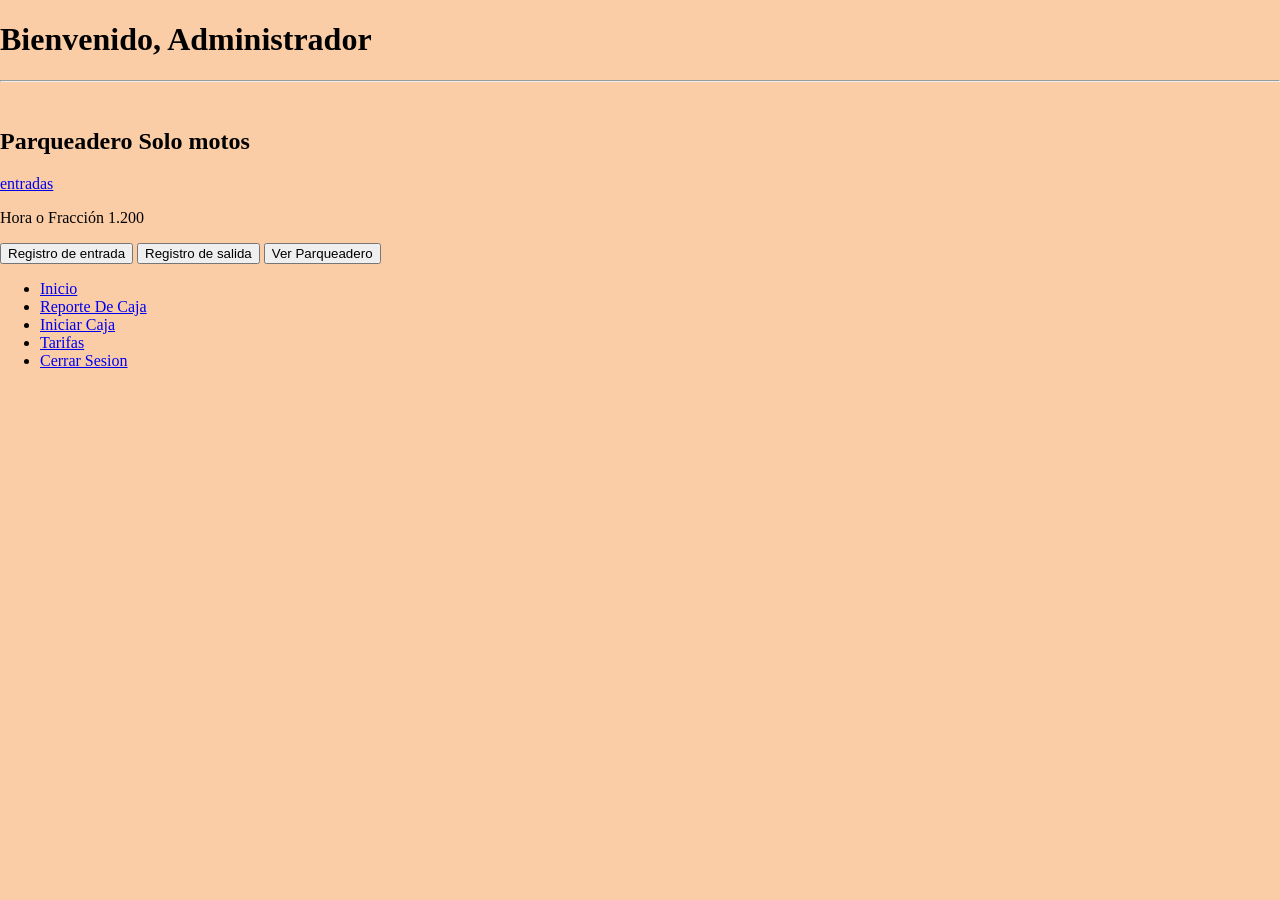
==== html/index.html @ 6537bd14 "cambio de pagina" ====
<!DOCTYPE html>
<html lang="en">
<head>
    <meta charset="UTF-8">
    <meta name="viewport" content="width=device-width, initial-scale=1.0">
    <link rel="stylesheet" type="text/css" href="../css/style.css">
    <title>Proyecto parqueadero</title>
</head>
<body>
 <h1>Bienvenido, Administrador</h1> <hr>
 <br>
 <h2>Parqueadero Solo motos</h2>
 <a href="entradas.html">entradas</a>
 <p>Hora o Fracción 1.200</p>
 
 <button onclick="RegistrodeEntrada()">Registro de entrada</button>
 <button onclick="RegistrDeSalida()">Registro de salida</button>
 <button onclick="VerPaqueadero()">Ver Parqueadero</button> 

 <nav>
    <ul>
        <li><a href="#Inicio">Inicio</a></li>
        <li><a href="#ReporteDeCaja">Reporte De Caja</a></li>
        <li><a href="#IniciarCaja">Iniciar Caja</a></a></li>
        <li><a href="#Tarifas">Tarifas</a></li>
        <li><a href="#CerrarSesion">Cerrar Sesion</a></li>
    </ul>
 </nav>
 <script src="parking.js"></script>
</body>
</html>
---- css/style.css ----
body {
    background-color: rgb(250, 205, 166);
    margin: 0;
    padding: 0;
}
header h1 {
    text-align: top center;
    margin-top: 100px;
}
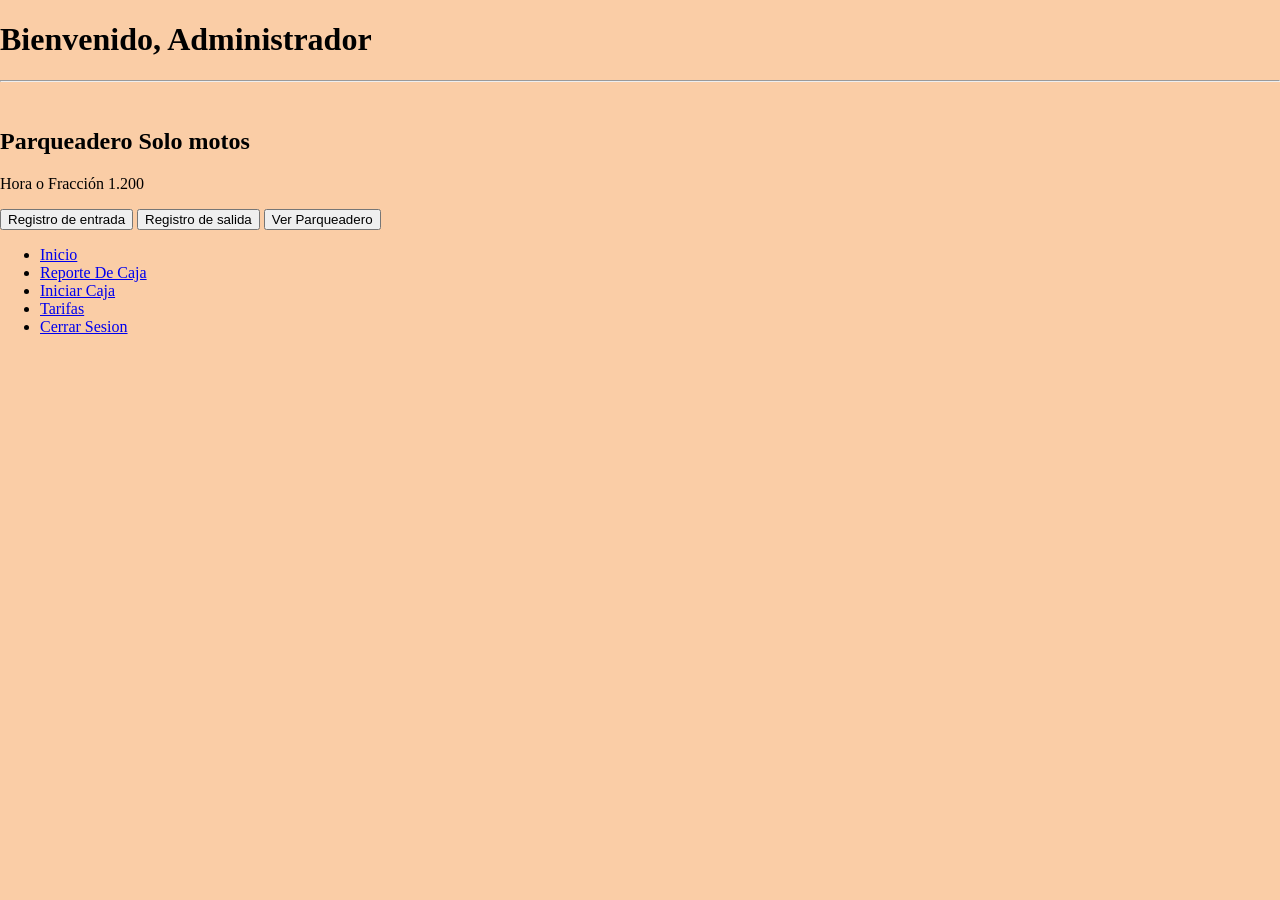
==== commit fc3fadc6: "modificacion de funciones de botones" ====
--- a/html/index.html
+++ b/html/index.html
@@ -7,10 +7,9 @@
     <title>Proyecto parqueadero</title>
 </head>
 <body>
- <h1>Bienvenido, Administrador</h1> <hr>
+ <h1 id="Inicio">Bienvenido, Administrador</h1> <hr>
  <br>
  <h2>Parqueadero Solo motos</h2>
- <a href="entradas.html">entradas</a>
  <p>Hora o Fracción 1.200</p>
  
  <button onclick="RegistrodeEntrada()">Registro de entrada</button>
@@ -21,7 +20,7 @@
     <ul>
         <li><a href="#Inicio">Inicio</a></li>
         <li><a href="#ReporteDeCaja">Reporte De Caja</a></li>
-        <li><a href="#IniciarCaja">Iniciar Caja</a></a></li>
+        <li><a href="#IniciarCaja">Iniciar Caja</a></li>
         <li><a href="#Tarifas">Tarifas</a></li>
         <li><a href="#CerrarSesion">Cerrar Sesion</a></li>
     </ul>
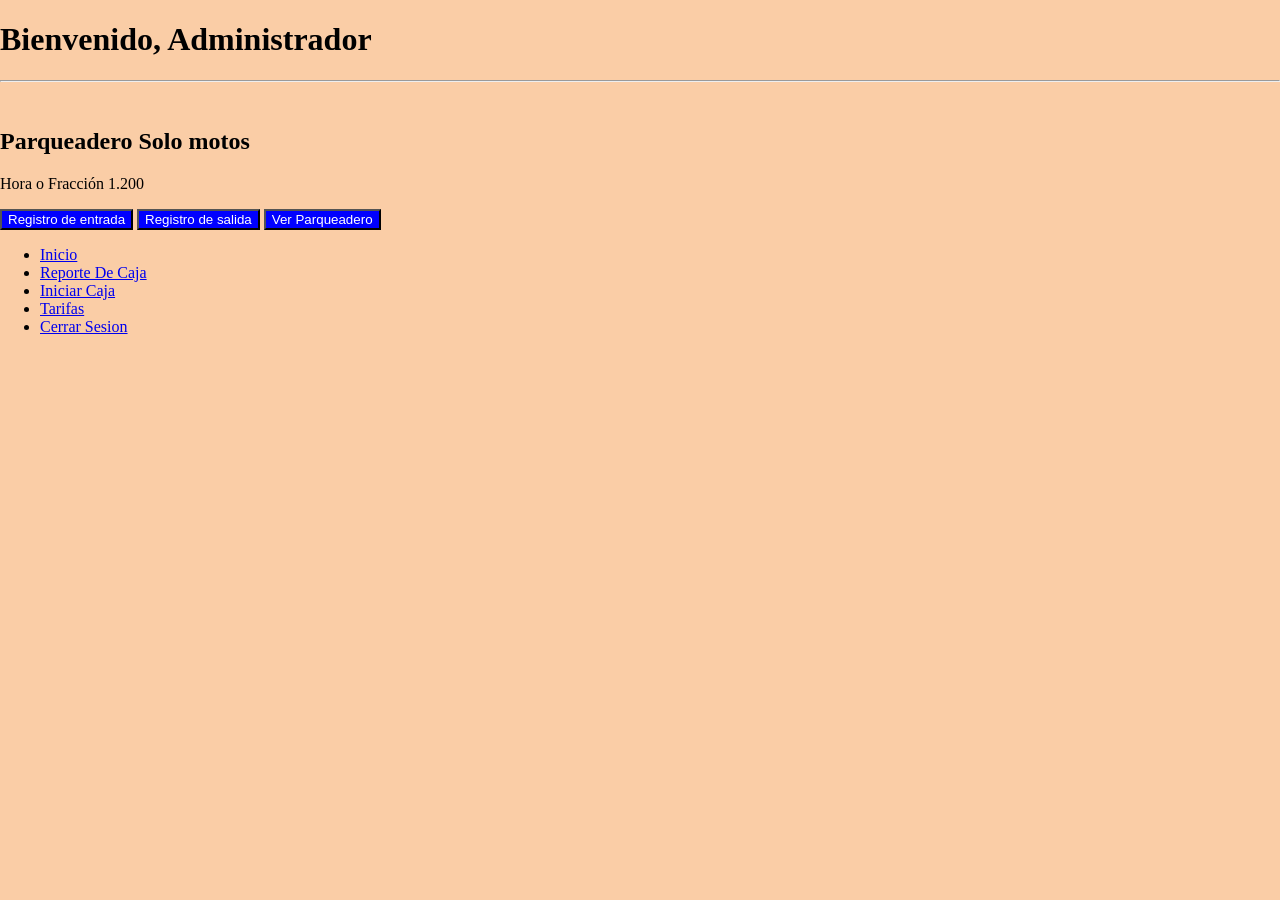
==== commit b13bf93b: "estilo" ====
--- a/html/index.html
+++ b/html/index.html
@@ -1,30 +1,35 @@
 <!DOCTYPE html>
-<html lang="en">
+<html lang="es">
+
 <head>
     <meta charset="UTF-8">
     <meta name="viewport" content="width=device-width, initial-scale=1.0">
     <link rel="stylesheet" type="text/css" href="../css/style.css">
+    <script src="../js/parking.js"></script>
     <title>Proyecto parqueadero</title>
 </head>
+
 <body>
- <h1 id="Inicio">Bienvenido, Administrador</h1> <hr>
- <br>
- <h2>Parqueadero Solo motos</h2>
- <p>Hora o Fracción 1.200</p>
- 
- <button onclick="RegistrodeEntrada()">Registro de entrada</button>
- <button onclick="RegistrDeSalida()">Registro de salida</button>
- <button onclick="VerPaqueadero()">Ver Parqueadero</button> 
+    <h1 id="Inicio">Bienvenido, Administrador</h1>
+    <hr>
+    <br>
+    <h2>Parqueadero Solo motos</h2>
+    <p>Hora o Fracción 1.200</p>
 
- <nav>
-    <ul>
-        <li><a href="#Inicio">Inicio</a></li>
-        <li><a href="#ReporteDeCaja">Reporte De Caja</a></li>
-        <li><a href="#IniciarCaja">Iniciar Caja</a></li>
-        <li><a href="#Tarifas">Tarifas</a></li>
-        <li><a href="#CerrarSesion">Cerrar Sesion</a></li>
-    </ul>
- </nav>
- <script src="parking.js"></script>
+    <button class="button-style" type="button" onclick="registroDeEntrada()">Registro de entrada</button>
+    <button class="button-style" type="button" onclick="registroDeSalida()">Registro de salida</button>
+    <button class="button-style" type="button" onclick="verParqueadero()">Ver Parqueadero</button>
+
+    <nav>
+        <ul>
+            <li><a href="#Inicio">Inicio</a></li>
+            <li><a href="#ReporteDeCaja">Reporte De Caja</a></li>
+            <li><a href="#IniciarCaja">Iniciar Caja</a></li>
+            <li><a href="#Tarifas">Tarifas</a></li>
+            <li><a href="#CerrarSesion">Cerrar Sesion</a></li>
+        </ul>
+    </nav>
+   
 </body>
+
 </html>
--- a/css/style.css
+++ b/css/style.css
@@ -6,4 +6,9 @@
 header h1 {
     text-align: top center;
     margin-top: 100px;
+}
+
+.button-style {
+    color: white;
+    background-color: blue;
 }
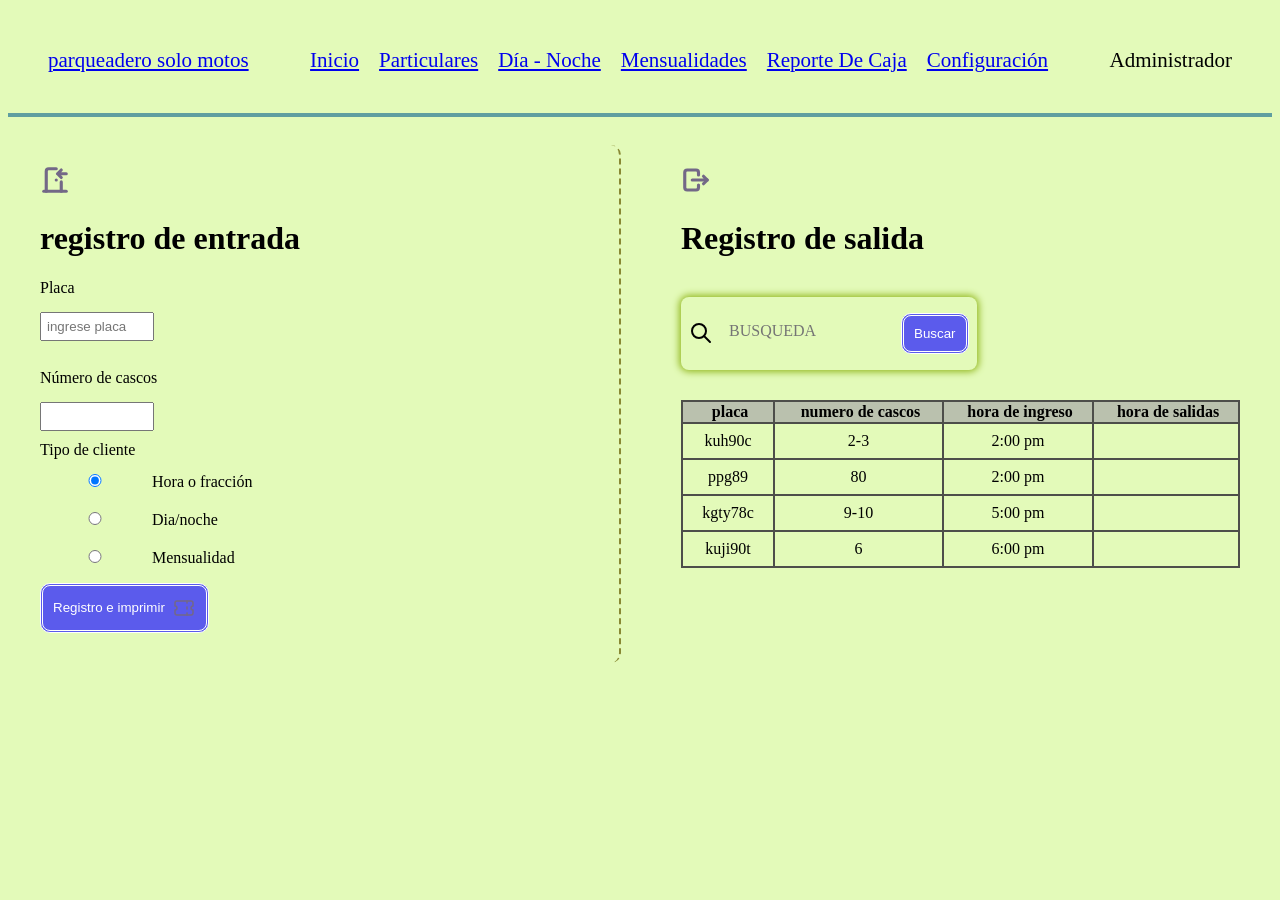
==== commit f32e5a6b: "se borraron archivos inutilizados, se creo y se estilo el header" ====
--- a/html/index.html
+++ b/html/index.html
@@ -4,32 +4,120 @@
 <head>
     <meta charset="UTF-8">
     <meta name="viewport" content="width=device-width, initial-scale=1.0">
+    <title>Parqueadero solo motos</title>
     <link rel="stylesheet" type="text/css" href="../css/style.css">
-    <script src="../js/parking.js"></script>
-    <title>Proyecto parqueadero</title>
+    <script src="../js/logica-index.js"> </script>
 </head>
 
 <body>
-    <h1 id="Inicio">Bienvenido, Administrador</h1>
-    <hr>
-    <br>
-    <h2>Parqueadero Solo motos</h2>
-    <p>Hora o Fracción 1.200</p>
+    <header>
+        <div>
+            <a href="index.html">parqueadero solo motos </a>
+        </div>
+        <nav class="header-nav">
+            <a href="index.html">Inicio</a>
+            <a href="particulares.html">Particulares</a>
+            <a href="dia-noche.html">Día - Noche</a>
+            <a href="mensualidades.html">Mensualidades</a>
+            <a href="reporte-caja.html">Reporte De Caja</a>
+            <a href="configuracion.html">Configuración</a>
+        </nav>
+        <div>
+            <span>Administrador</span>
+        </div>
+    </header>
+    <!--PARTE 1-->
+    <div class="container">
 
-    <button class="button-style" type="button" onclick="registroDeEntrada()">Registro de entrada</button>
-    <button class="button-style" type="button" onclick="registroDeSalida()">Registro de salida</button>
-    <button class="button-style" type="button" onclick="verParqueadero()">Ver Parqueadero</button>
+        <div class="entrada">
+            <svg xmlns="http://www.w3.org/2000/svg" width="30" height="30" viewBox="0 0 24 24" fill="none"
+                stroke="#736887" stroke-width="2.5" stroke-linecap="round" stroke-linejoin="round"
+                class="icon icon-tabler icons-tabler-outline icon-tabler-door-enter">
+                <path stroke="none" d="M0 0h24v24H0z" fill="none" />
+                <path d="M13 12v.01" />
+                <path d="M3 21h18" />
+                <path d="M5 21v-16a2 2 0 0 1 2 -2h6m4 10.5v7.5" />
+                <path d="M21 7h-7m3 -3l-3 3l3 3" />
+            </svg>
+            <h1>registro de entrada</h1>
+            <form>
+                <label>Placa</label>
+                <input type="text" id="ingreseplaca" placeholder="ingrese placa">
+                <br>
+                <label>Número de cascos</label>
+                <input type="text" id="númerodecascos">
 
-    <nav>
-        <ul>
-            <li><a href="#Inicio">Inicio</a></li>
-            <li><a href="#ReporteDeCaja">Reporte De Caja</a></li>
-            <li><a href="#IniciarCaja">Iniciar Caja</a></li>
-            <li><a href="#Tarifas">Tarifas</a></li>
-            <li><a href="#CerrarSesion">Cerrar Sesion</a></li>
-        </ul>
-    </nav>
-   
+                <label>Tipo de cliente</label>
+                <label for="hora">
+                    <input type="radio" id="hora" name="tipoDecobro" value="hora" checked>
+                    Hora o fracción
+                </label>
+
+
+                <label for="Dia/Noche">
+                    <input type="radio" id="diaNoche" name="tipoDecobro" value="dia/noche">
+                    Dia/noche
+                </label>
+
+                <label for="mensualidad">
+                    <input type="radio" id="mensualidad" name="tipoDecobro" value="mensualidad">
+                    Mensualidad
+                </label>
+
+                <button type="submit" class="button-style">
+                    Registro e imprimir
+                    <svg xmlns="http://www.w3.org/2000/svg" width="24" height="24" viewBox="0 0 24 24" fill="none"
+                        stroke="#736887" stroke-width="1.5" stroke-linecap="round" stroke-linejoin="round"
+                        class="icon icon-tabler icons-tabler-outline icon-tabler-ticket">
+                        <path stroke="none" d="M0 0h24v24H0z" fill="none" />
+                        <path d="M15 5l0 2" />
+                        <path d="M15 11l0 2" />
+                        <path d="M15 17l0 2" />
+                        <path
+                            d="M5 5h14a2 2 0 0 1 2 2v3a2 2 0 0 0 0 4v3a2 2 0 0 1 -2 2h-14a2 2 0 0 1 -2 -2v-3a2 2 0 0 0 0 -4v-3a2 2 0 0 1 2 -2" />
+                    </svg>
+                </button>
+            </form>
+        </div>
+
+        <div class="salida">
+            <svg xmlns="http://www.w3.org/2000/svg" width="30" height="30" viewBox="0 0 24 24" fill="none"
+                stroke="#736887" stroke-width="2.5" stroke-linecap="round" stroke-linejoin="round"
+                class="icon icon-tabler icons-tabler-outline icon-tabler-logout">
+                <path stroke="none" d="M0 0h24v24H0z" fill="none" />
+                <path d="M14 8v-2a2 2 0 0 0 -2 -2h-7a2 2 0 0 0 -2 2v12a2 2 0 0 0 2 2h7a2 2 0 0 0 2 -2v-2" />
+                <path d="M9 12h12l-3 -3" />
+                <path d="M18 15l3 -3" />
+            </svg>
+            <h1>Registro de salida</h1>
+            <br>
+            <form>
+                <div>
+                    <svg xmlns="http://www.w3.org/2000/svg" width="24" height="24" viewBox="0 0 24 24" fill="none"
+                        stroke="currentColor" stroke-width="2" stroke-linecap="round" stroke-linejoin="round"
+                        class="icon icon-tabler icons-tabler-outline icon-tabler-search">
+                        <path stroke="none" d="M0 0h24v24H0z" fill="none" />
+                        <path d="M3 10a7 7 0 1 0 14 0a7 7 0 1 0 -14 0" />
+                        <path d="M21 21l-6 -6" />
+                    </svg>
+                    <!-- <label for="buscarporplaca"> Buscar por placa</label> -->
+                    <input required type="text" id="buscarPorPlaca" name="buscarPorPlaca" placeholder="busqueda"
+                        pattern="[A-Za-z]{3}\s\d{2}[A-Za-z]?" title="Ingrese placa" required>
+                    <button type="submit" class="button-style">Buscar</button>
+                </div>
+            </form>
+            <table class="table-container">
+                <tr>
+                    <th>placa</th>
+                    <th>numero de cascos</th>
+                    <th>hora de ingreso</th>
+                    <th>hora de salidas</th>
+                </tr>
+                <!-- Aquí  se van a cragar los registros -->
+            </table>
+        </div>
+    </div>
+
 </body>
 
 </html>
--- a/css/style.css
+++ b/css/style.css
@@ -1,14 +1,107 @@
 body {
-    background-color: rgb(250, 205, 166);
+    background-color: rgb(227, 250, 185);
     margin: 0;
     padding: 0;
 }
-header h1 {
-    text-align: top center;
-    margin-top: 100px;
+
+header {
+    display: flex;
+    flex-direction: row;
+    place-content: space-between;
+    padding: 40px;
+    margin: 8px;
+    border-bottom: 4px solid cadetblue;
+    font-size: 21px;
+
+    nav {
+        display: flex;
+        gap: 20px;
+    }
+}
+.container {
+    display: flex;
+    flex-direction: row;
+    gap: 40px;
+    padding: 20px;
+}
+
+.entrada,
+.salida {
+    flex: 1;
+    padding: 20px;
+    border-radius: 10px;
+}
+
+.entrada{
+    border-right: 2px dashed #883
+}
+form {
+    display:flex;
+    flex-direction: column;
+}
+input {
+    width: 100px;
+    padding: 5px;
+    margin-top: 5px;
+    margin-bottom: 10px;
+}
+label {
+    display: block;
+    
+}
+form >* {
+    margin-bottom: 10px;
 }
 
 .button-style {
+    background-color: rgb(91, 91, 236);
     color: white;
-    background-color: blue;
+    padding: 10px;
+    border: double;
+    border-radius: 10px;
+    display: flex;
+    align-items: center;
+    gap: 7px;
+    cursor: pointer;
+    width: fit-content;
+}
+
+form > div {
+  display: flex;
+  align-items: center;
+  border-radius: 0.5rem;
+  box-shadow: 0px 0px 7px 2px rgb(148 185 34);
+  padding: 0.5rem;
+  gap: 0.5rem;
+  width: 50%;
+ 
+}
+
+.salida input[type="text"] {
+  flex: 1;
+  background: transparent;
+  border: none;
+  padding: 0.75rem 0.5rem;
+  font-size: 1rem;
+  font-family: inherit;
+  text-transform: uppercase;
+}
+
+.table-container {
+    margin-top: 20px;
+    width: 100%;
+    border-collapse: collapse;  
+    border : 2px solid rgb(77, 78, 74); 
+}
+
+.table-container th {
+   background-color: rgb(186 193 174);  
+   border: 2px solid rgb(77, 78, 74); 
+   padding-left: 5px;                      
+}
+
+.table-container td {
+    border: 2px solid rgb(77, 78, 74);
+    text-align: center;
+    padding: 8px;
 }
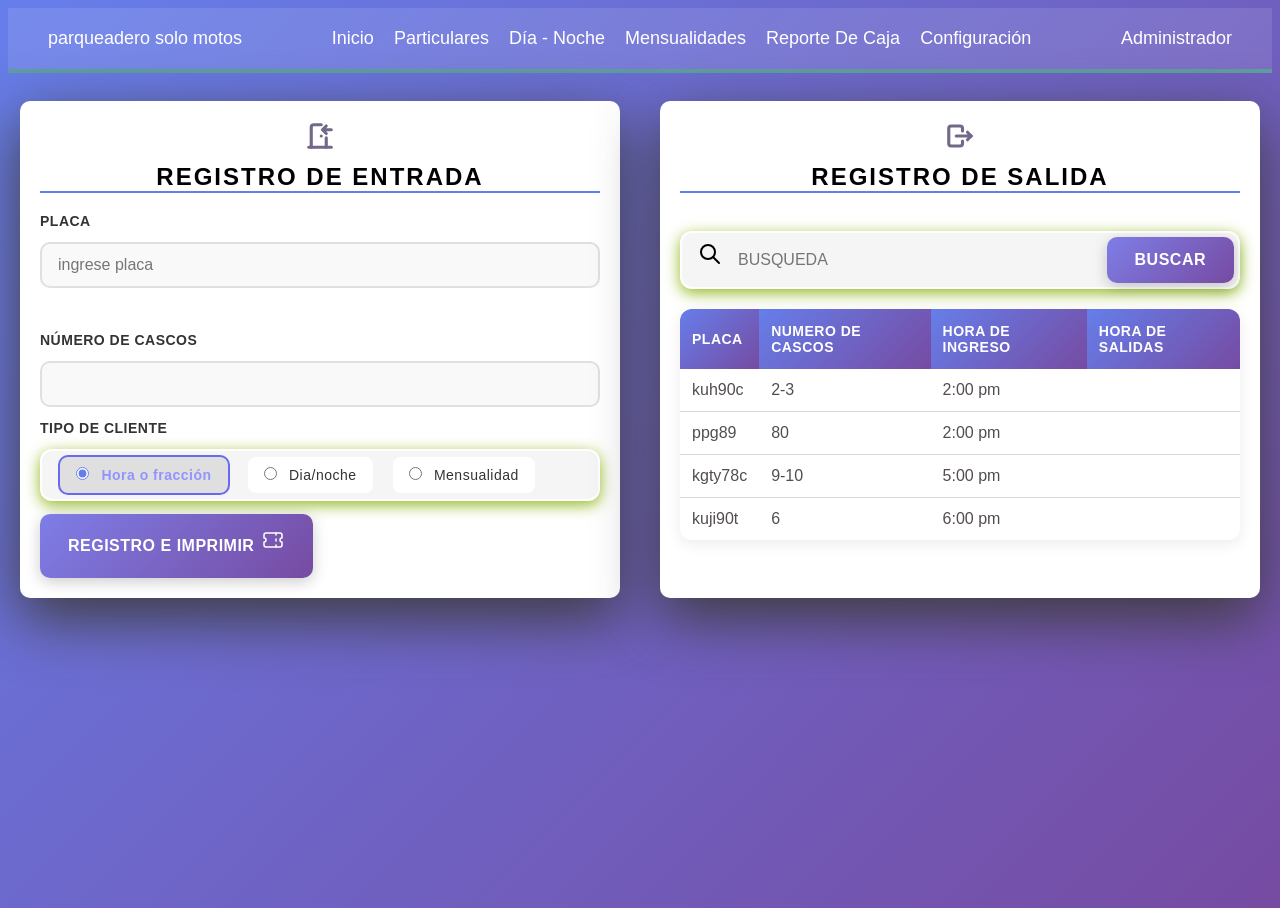
==== commit 01980724: "se finaliza la hoja de estilos de la pestaña de inicio de la página" ====
--- a/html/index.html
+++ b/html/index.html
@@ -48,21 +48,20 @@
                 <input type="text" id="númerodecascos">
 
                 <label>Tipo de cliente</label>
-                <label for="hora">
-                    <input type="radio" id="hora" name="tipoDecobro" value="hora" checked>
-                    Hora o fracción
-                </label>
-
-
-                <label for="Dia/Noche">
-                    <input type="radio" id="diaNoche" name="tipoDecobro" value="dia/noche">
-                    Dia/noche
-                </label>
-
-                <label for="mensualidad">
-                    <input type="radio" id="mensualidad" name="tipoDecobro" value="mensualidad">
-                    Mensualidad
-                </label>
+                <div class="radio-group">
+                    <label for="hora">
+                        <input type="radio" id="hora" name="tipoDecobro" value="hora" checked>
+                        Hora o fracción
+                    </label>
+                    <label for="diaNoche">
+                        <input type="radio" id="diaNoche" name="tipoDecobro" value="dia/noche">
+                        Dia/noche
+                    </label>
+                    <label for="mensualidad">
+                        <input type="radio" id="mensualidad" name="tipoDecobro" value="mensualidad">
+                        Mensualidad
+                    </label>
+                </div>
 
                 <button type="submit" class="button-style">
                     Registro e imprimir
@@ -100,7 +99,7 @@
                         <path d="M3 10a7 7 0 1 0 14 0a7 7 0 1 0 -14 0" />
                         <path d="M21 21l-6 -6" />
                     </svg>
-                    <!-- <label for="buscarporplaca"> Buscar por placa</label> -->
+                    
                     <input required type="text" id="buscarPorPlaca" name="buscarPorPlaca" placeholder="busqueda"
                         pattern="[A-Za-z]{3}\s\d{2}[A-Za-z]?" title="Ingrese placa" required>
                     <button type="submit" class="button-style">Buscar</button>
@@ -113,7 +112,7 @@
                     <th>hora de ingreso</th>
                     <th>hora de salidas</th>
                 </tr>
-                <!-- Aquí  se van a cragar los registros -->
+         
             </table>
         </div>
     </div>
--- a/css/style.css
+++ b/css/style.css
@@ -1,23 +1,48 @@
-body {
-    background-color: rgb(227, 250, 185);
+* {
     margin: 0;
     padding: 0;
+    box-sizing: border-box;
+}
+
+body {
+    background: linear-gradient(135deg, #667eea 0%, #764ba2 100%);
+    font-family: 'Segoe UI', Tahoma, Geneva, Verdana, sans-serif;
+    min-height: 100vh;
 }
 
 header {
     display: flex;
     flex-direction: row;
     place-content: space-between;
-    padding: 40px;
+    align-items: center;
+    padding: 20px 40px;
+    background: rgba(255, 255, 255, 0.1);
     margin: 8px;
     border-bottom: 4px solid cadetblue;
-    font-size: 21px;
+    font-size: 18px;
+
+    a {
+        color: white;
+        text-decoration: none;
+        font-weight: 500;
+        transition: opacity 0.5s;
+    }
+
+    a:hover {
+        opacity: 0.8;
+    }
 
     nav {
         display: flex;
         gap: 20px;
     }
-}
+
+    div span {
+        color: #fff;
+        font-weight: 500;
+    }
+}
+
 .container {
     display: flex;
     flex-direction: row;
@@ -30,78 +55,199 @@
     flex: 1;
     padding: 20px;
     border-radius: 10px;
-}
-
-.entrada{
-    border-right: 2px dashed #883
-}
+    background: white;
+    box-shadow: 0 20px 60px rgb(61, 59, 59);
+    transition: transform 0.3s ease;
+}
+
+.entrada:hover,
+.salida:hover {
+    transform: translateY(-4px);
+}
+.entrada .icon, 
+.salida .icon {
+    display: block;
+    margin: 0 auto 12px
+}
+
+.entrada h1,
+.salida h1 {
+    text-align: center;
+    font-size: 24px;
+    font-weight: 600;
+    text-transform: uppercase;
+    letter-spacing: 2px;
+    margin-bottom: 20px;  
+    border-bottom: 2px solid #667eea;    
+}
+
 form {
-    display:flex;
+    display: flex;
     flex-direction: column;
-}
-input {
-    width: 100px;
-    padding: 5px;
-    margin-top: 5px;
-    margin-bottom: 10px;
-}
-label {
-    display: block;
-    
-}
-form >* {
-    margin-bottom: 10px;
-}
-
+    gap:13px;
+}
+
+form label {
+    font-size: 14px;
+    font-weight: 600;
+    color: #333;
+    text-transform: uppercase;
+    letter-spacing: 0.5px;
+}
+/* desdem aqui para pruebas de inspección */
+form input[type = "text"]{
+    width: 100%;                              
+    padding: 12px 16px;
+    border: 2px solid #e0e0e0;
+    border-radius: 10px;
+    font-size: 16px;
+    transition: border-color 0.3s, box-shadow 0.3s;
+    background: #f9f9f9;
+}
+
+form input[type="text"]:focus {
+    outline: none;
+    border-color: #667eea;
+    box-shadow: 0 0 0 4px rgba(102, 126, 234, 0.2);
+    background: #fff;
+}
+
+form input[type = "radio"] {
+    accent-color: #667eea;
+    margin-right: 8px;
+}
+/* lo voy a dejar tal cual la sugerencia de ia para despues evular juntos que si se deja o que no, como tal funciona pero solo que visualmente no se ve bonito  */
+
+form label input[type= "radio"] + span {
+    font-weight: 400;
+    text-transform: none;
+}
+
+form > div {
+    display: flex;
+    align-items: center;
+    border-radius: 12px;
+    box-shadow: 0 4px 15px rgb(148 185 34);
+    padding: 4px 4px 4px 16px;
+    gap: 0.5rem;
+    width: 100%;
+    background: whitesmoke;
+    border: 2px solid white;
+    transition : border-color 0.3s, box-shadow 0.3s;
+}
+
+form > div:focus-within {
+    border-color: #667eea;
+    box-shadow: 0 0 0 4px rgba(102, 126, 234, 0.15);
+}
+
+.salida input[type="text"] {
+    flex: 1;
+    background: transparent;
+    border: none;
+    padding: 0.75rem 0.5rem;
+    font-size: 1rem;
+    font-family: inherit;
+    text-transform: uppercase;
+}
+
+.salida input[type="text"]:focus {
+    outline: none;
+    box-shadow: none;
+    background: transparent;
+}
 .button-style {
-    background-color: rgb(91, 91, 236);
+    background: linear-gradient(135deg, rgb(126, 126, 231) 0%, #764ba2 100%);
     color: white;
-    padding: 10px;
-    border: double;
+    padding: 14px 28px;
+    border: none;
     border-radius: 10px;
     display: flex;
     align-items: center;
+    justify-content: center;
     gap: 7px;
     cursor: pointer;
     width: fit-content;
-}
-
-form > div {
-  display: flex;
-  align-items: center;
-  border-radius: 0.5rem;
-  box-shadow: 0px 0px 7px 2px rgb(148 185 34);
-  padding: 0.5rem;
-  gap: 0.5rem;
-  width: 50%;
- 
-}
-
-.salida input[type="text"] {
-  flex: 1;
-  background: transparent;
-  border: none;
-  padding: 0.75rem 0.5rem;
-  font-size: 1rem;
-  font-family: inherit;
-  text-transform: uppercase;
+    font-size: 16px;
+    font-weight: 600;
+    text-transform: uppercase;
+    letter-spacing: 0.5px;
+    transition: transform 0.2s, box-shadow 0.3s;
+    box-shadow: 0 4px 15px rgba(0, 0, 0, 0.2);
+}
+
+.button-style:hover {
+    transform: translateY(-2px);
+    box-shadow : 0 8px rgba(102, 126, 234, 0.5);
+}
+
+.button-style:active {
+transform: translateY(0);
+}
+
+.button-style svg {
+    stroke: white !important;
 }
 
 .table-container {
     margin-top: 20px;
     width: 100%;
-    border-collapse: collapse;  
-    border : 2px solid rgb(77, 78, 74); 
+    border-collapse: separate;
+    border-spacing: 0;
+    border-radius: 12px;
+    overflow: hidden;
+    box-shadow: 0 4px 15px rgba(0, 0, 0, 0.08);
 }
 
 .table-container th {
-   background-color: rgb(186 193 174);  
-   border: 2px solid rgb(77, 78, 74); 
-   padding-left: 5px;                      
+    background: linear-gradient(135deg,#667eea 0%, #764ba2 100%);
+    color: white;
+    padding: 14px 12px;
+    font-size: 14px;
+    text-transform: uppercase;
+    letter-spacing: 0.5px;
+    text-align: left;    
 }
 
 .table-container td {
-    border: 2px solid rgb(77, 78, 74);
-    text-align: center;
-    padding: 8px;
+    border-bottom: 1px solid rgb(215, 218, 208);
+    background: white;
+    padding: 12px;
+    color: rgb(83, 77, 77);
+}
+/* de aqui hacia abajo todo lo agrego la ia  */
+
+.table-container tr:last-child td {
+    border-bottom: none;
+}
+
+.table-container tr:hover td {
+    background: #f0f0f0;
+}
+
+.entrada form label:has(input[type="radio"]) {
+    display: inline-block;
+    font-weight: 400;
+    text-transform: none;
+    background: white;
+    padding: 10px 16px;
+    border-radius: 10px;
+    border: 2px solid whitesmoke;
+    cursor: pointer;
+    transition: all 0.3s;
+    margin-right: 8px;
+}
+
+.entrada form label:has(input[type="radio"]):has(:checked) {
+    border-color: rgb(104, 104, 243);
+    background: rgba(31, 30, 30, 0.1);
+    color: rgb(147, 147, 255);
+    font-weight: 600;
+}
+
+.radios-group {
+    display: flex;
+    flex-wrap: wrap;
+    gap: 8px;
+    margin-top: 4px;
 }
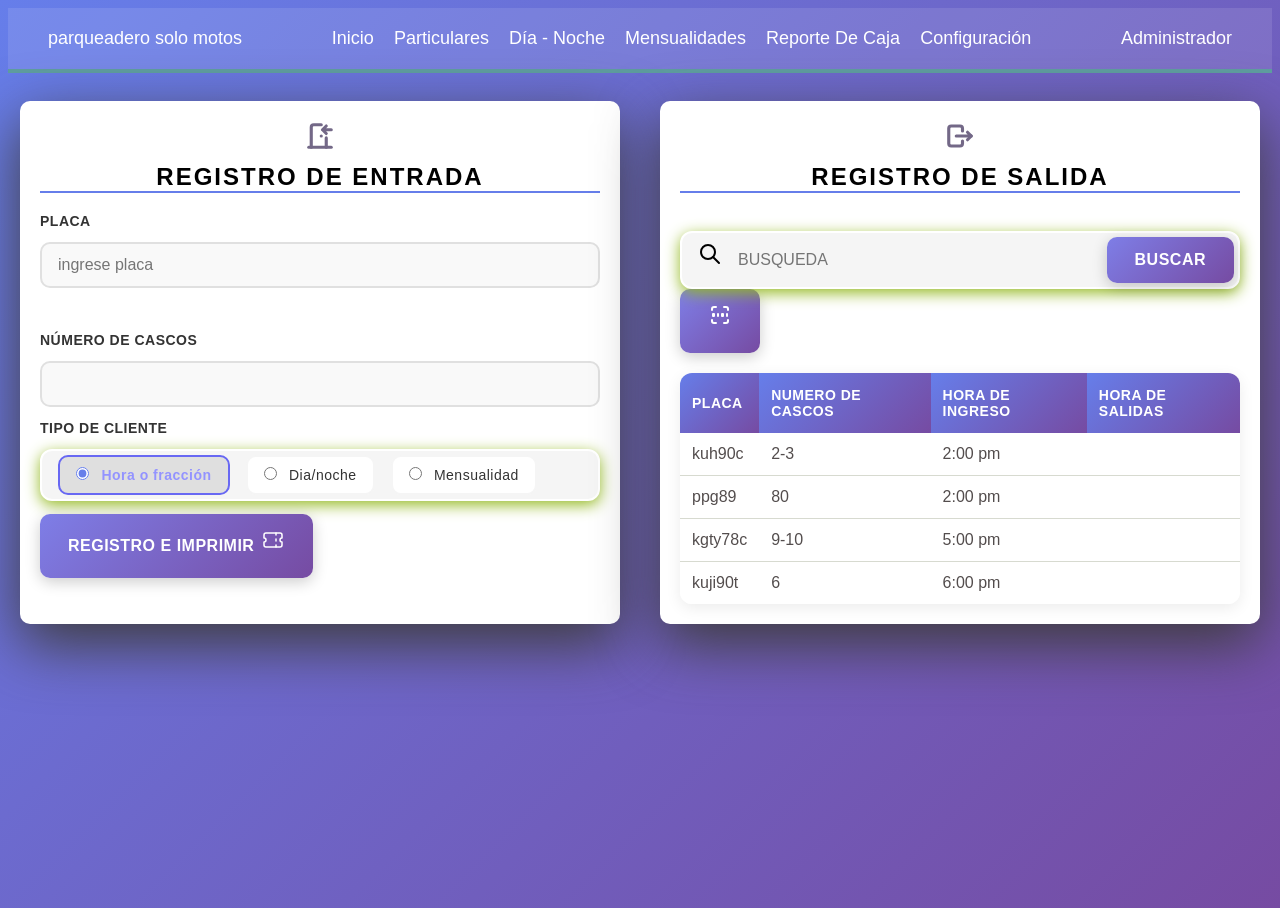
==== commit 0a73ed22: "se añade nueva función y se empieza a estructurar con javascript para algunas funciones" ====
--- a/html/index.html
+++ b/html/index.html
@@ -6,7 +6,7 @@
     <meta name="viewport" content="width=device-width, initial-scale=1.0">
     <title>Parqueadero solo motos</title>
     <link rel="stylesheet" type="text/css" href="../css/style.css">
-    <script src="../js/logica-index.js"> </script>
+    <script type="module" src="../js/logica-index.js"> </script>
 </head>
 
 <body>
@@ -99,12 +99,29 @@
                         <path d="M3 10a7 7 0 1 0 14 0a7 7 0 1 0 -14 0" />
                         <path d="M21 21l-6 -6" />
                     </svg>
-                    
+
                     <input required type="text" id="buscarPorPlaca" name="buscarPorPlaca" placeholder="busqueda"
                         pattern="[A-Za-z]{3}\s\d{2}[A-Za-z]?" title="Ingrese placa" required>
                     <button type="submit" class="button-style">Buscar</button>
+                    
                 </div>
+                
             </form>
+            <button class="button-style" id="btn-barcode">
+                        <svg xmlns="http://www.w3.org/2000/svg" width="24" height="24" viewBox="0 0 24 24" fill="none"
+                            stroke="currentColor" stroke-width="2" stroke-linecap="round" stroke-linejoin="round"
+                            class="icon icon-tabler icons-tabler-outline icon-tabler-barcode">
+                            <path stroke="none" d="M0 0h24v24H0z" fill="none" />
+                            <path d="M4 7v-1a2 2 0 0 1 2 -2h2" />
+                            <path d="M4 17v1a2 2 0 0 0 2 2h2" />
+                            <path d="M16 4h2a2 2 0 0 1 2 2v1" />
+                            <path d="M16 20h2a2 2 0 0 0 2 -2v-1" />
+                            <path d="M5 11h1v2h-1l0 -2" />
+                            <path d="M10 11l0 2" />
+                            <path d="M14 11h1v2h-1l0 -2" />
+                            <path d="M19 11l0 2" />
+                        </svg>
+                    </button>
             <table class="table-container">
                 <tr>
                     <th>placa</th>
@@ -112,10 +129,24 @@
                     <th>hora de ingreso</th>
                     <th>hora de salidas</th>
                 </tr>
-         
+
             </table>
+
+            <!-- Código de la modal -->
+            <div class="modal" id="IDmodal">
+                <span>placa:</span>
+                <h1>lkw 68f</h1>
+                <span>cascos</span>
+                <h1>1-2</h1>
+                <span> valor a cobrar </span>
+                <h1>1200</h1>
+                <button class="button-style">confirmar pago y salida</button>
+            </div>
+
         </div>
     </div>
+
+
 
 </body>
 
--- a/css/style.css
+++ b/css/style.css
@@ -250,4 +250,25 @@
     flex-wrap: wrap;
     gap: 8px;
     margin-top: 4px;
+}
+
+/* estilos de la modal */
+.modal {
+    background:#667eea;
+    height: 300px;
+    width: 300px;
+    border-radius: 10px;
+    padding: 18px;
+    display: none;
+    flex-direction: column;
+    span {
+
+    }
+    
+    h1 {
+
+    }
+    button {
+        background: linear-gradient(135deg, rgb(180 201 12) 0%, #00b700f2 100%);
+    }
 }
